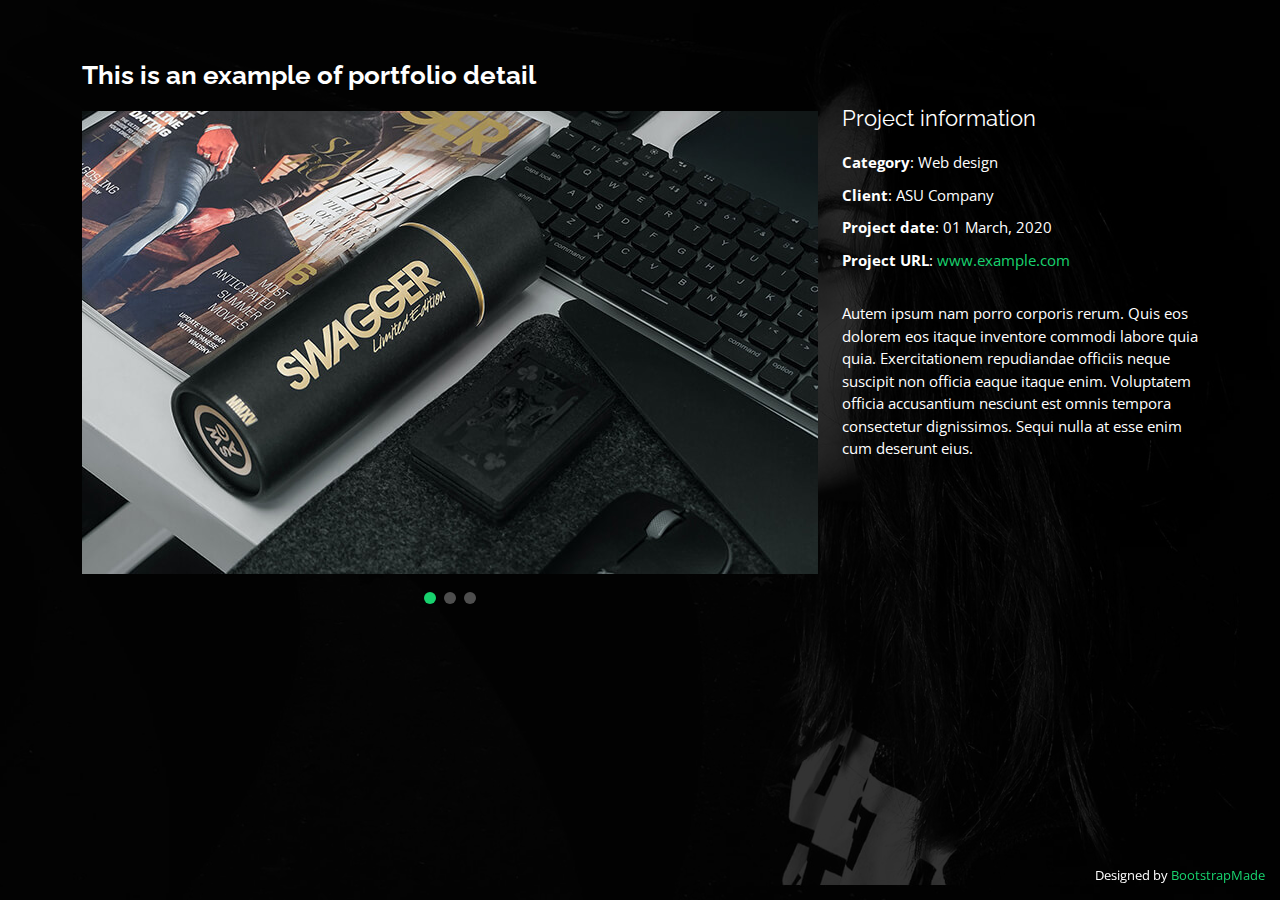
==== portfolio-details.html @ 7d9355af "add new" ====
<!DOCTYPE html>
<html lang="en">

<head>
  <meta charset="utf-8">
  <meta content="width=device-width, initial-scale=1.0" name="viewport">

  <title>Portfolio Details - Personal Bootstrap Template</title>
  <meta content="" name="description">
  <meta content="" name="keywords">

  <!-- Favicons -->
  <link href="assets/img/favicon.png" rel="icon">
  <link href="assets/img/apple-touch-icon.png" rel="apple-touch-icon">

  <!-- Google Fonts -->
  <link href="https://fonts.googleapis.com/css?family=Open+Sans:300,300i,400,400i,600,600i,700,700i|Raleway:300,300i,400,400i,500,500i,600,600i,700,700i|Poppins:300,300i,400,400i,500,500i,600,600i,700,700i" rel="stylesheet">

  <!-- Vendor CSS Files -->
  <link href="assets/vendor/bootstrap/css/bootstrap.min.css" rel="stylesheet">
  <link href="assets/vendor/bootstrap-icons/bootstrap-icons.css" rel="stylesheet">
  <link href="assets/vendor/boxicons/css/boxicons.min.css" rel="stylesheet">
  <link href="assets/vendor/glightbox/css/glightbox.min.css" rel="stylesheet">
  <link href="assets/vendor/remixicon/remixicon.css" rel="stylesheet">
  <link href="assets/vendor/swiper/swiper-bundle.min.css" rel="stylesheet">

  <!-- Template Main CSS File -->
  <link href="assets/css/style.css" rel="stylesheet">

  <!-- =======================================================
  * Template Name: Personal
  * Template URL: https://bootstrapmade.com/personal-free-resume-bootstrap-template/
  * Updated: Mar 17 2024 with Bootstrap v5.3.3
  * Author: BootstrapMade.com
  * License: https://bootstrapmade.com/license/
  ======================================================== -->
</head>

<body>

  <main id="main">

    <!-- ======= Portfolio Details ======= -->
    <div id="portfolio-details" class="portfolio-details">
      <div class="container">

        <div class="row">

          <div class="col-lg-8">
            <h2 class="portfolio-title">This is an example of portfolio detail</h2>

            <div class="portfolio-details-slider swiper">
              <div class="swiper-wrapper align-items-center">

                <div class="swiper-slide">
                  <img src="assets/img/portfolio/portfolio-details-1.jpg" alt="">
                </div>

                <div class="swiper-slide">
                  <img src="assets/img/portfolio/portfolio-details-2.jpg" alt="">
                </div>

                <div class="swiper-slide">
                  <img src="assets/img/portfolio/portfolio-details-3.jpg" alt="">
                </div>

              </div>
              <div class="swiper-pagination"></div>
            </div>

          </div>

          <div class="col-lg-4 portfolio-info">
            <h3>Project information</h3>
            <ul>
              <li><strong>Category</strong>: Web design</li>
              <li><strong>Client</strong>: ASU Company</li>
              <li><strong>Project date</strong>: 01 March, 2020</li>
              <li><strong>Project URL</strong>: <a href="#">www.example.com</a></li>
            </ul>

            <p>
              Autem ipsum nam porro corporis rerum. Quis eos dolorem eos itaque inventore commodi labore quia quia. Exercitationem repudiandae officiis neque suscipit non officia eaque itaque enim. Voluptatem officia accusantium nesciunt est omnis tempora consectetur dignissimos. Sequi nulla at esse enim cum deserunt eius.
            </p>
          </div>

        </div>

      </div>
    </div><!-- End Portfolio Details -->

  </main><!-- End #main -->

  <div class="credits">
    <!-- All the links in the footer should remain intact. -->
    <!-- You can delete the links only if you purchased the pro version. -->
    <!-- Licensing information: https://bootstrapmade.com/license/ -->
    <!-- Purchase the pro version with working PHP/AJAX contact form: https://bootstrapmade.com/personal-free-resume-bootstrap-template/ -->
    Designed by <a href="https://bootstrapmade.com/">BootstrapMade</a>
  </div>

  <!-- Vendor JS Files -->
  <script src="assets/vendor/purecounter/purecounter_vanilla.js"></script>
  <script src="assets/vendor/bootstrap/js/bootstrap.bundle.min.js"></script>
  <script src="assets/vendor/glightbox/js/glightbox.min.js"></script>
  <script src="assets/vendor/isotope-layout/isotope.pkgd.min.js"></script>
  <script src="assets/vendor/swiper/swiper-bundle.min.js"></script>
  <script src="assets/vendor/waypoints/noframework.waypoints.js"></script>
  <script src="assets/vendor/php-email-form/validate.js"></script>

  <!-- Template Main JS File -->
  <script src="assets/js/main.js"></script>

</body>

</html>
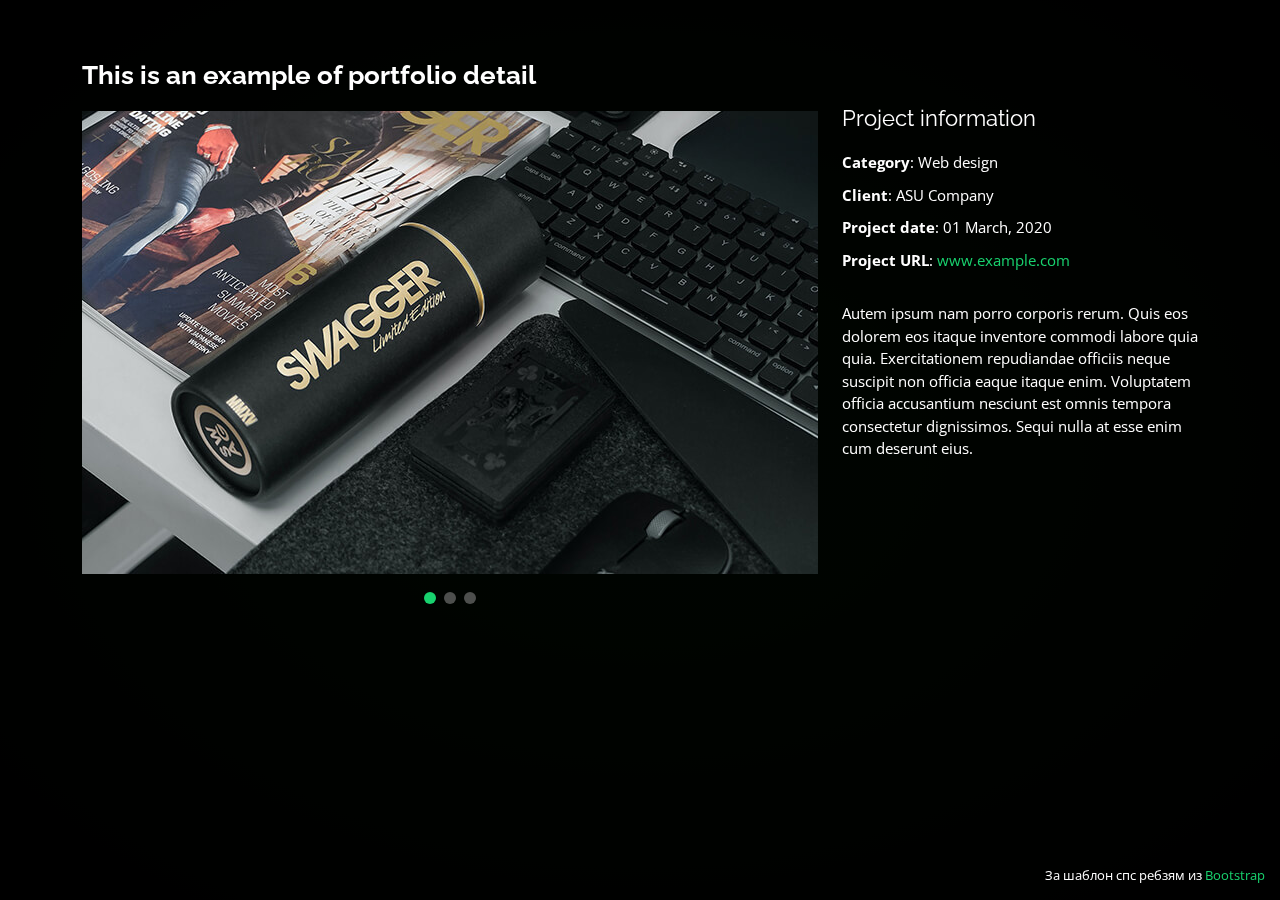
==== commit 12e12d29: "tooltips upd" ====
--- a/portfolio-details.html
+++ b/portfolio-details.html
@@ -92,11 +92,7 @@
   </main><!-- End #main -->
 
   <div class="credits">
-    <!-- All the links in the footer should remain intact. -->
-    <!-- You can delete the links only if you purchased the pro version. -->
-    <!-- Licensing information: https://bootstrapmade.com/license/ -->
-    <!-- Purchase the pro version with working PHP/AJAX contact form: https://bootstrapmade.com/personal-free-resume-bootstrap-template/ -->
-    Designed by <a href="https://bootstrapmade.com/">BootstrapMade</a>
+    За шаблон спс ребзям из <a href="https://bootstrapmade.com/">Bootstrap</a>
   </div>
 
   <!-- Vendor JS Files -->
--- a/assets/css/style.css
+++ b/assets/css/style.css
@@ -9,31 +9,20 @@
 /*--------------------------------------------------------------
 # General
 --------------------------------------------------------------*/
-body {
-  font-family: "Open Sans", sans-serif;
-  background-color: #040404;
-  color: #fff;
-  position: relative;
-  background: transparent;
-}
-
-body::before {
-  content: "";
-  position: fixed;
-  background: #040404 url("../img/bg.jpg") top right no-repeat;
-  background-size: cover;
-  left: 0;
-  right: 0;
-  top: 0;
-  height: 100vh;
-  z-index: -1;
-}
+
+
+@import "animcircles.css";
+
+@import "spantooltips.css";
+
+@import "bglines.css";
 
 @media (min-width: 1024px) {
   body::before {
     background-attachment: fixed;
   }
 }
+
 
 a {
   color: #18d26e;
@@ -99,6 +88,17 @@
   padding-bottom: 6px;
 }
 
+#header h3 {
+  font-size: 18px;
+  margin-top: 20px;
+  margin-right: 20vh;
+  color: rgba(255, 255, 255, 0.575);
+}
+
+#header h3 span {
+  color: rgba(255, 255, 255, 0.767);
+}
+
 #header img {
   padding: 0;
   margin: 0;
@@ -160,6 +160,10 @@
 
 #header.header-top .social-links,
 #header.header-top h2 {
+  display: none;
+}
+
+#header.header-top h3 {
   display: none;
 }
 
@@ -413,6 +417,14 @@
   font-size: 26px;
   color: #18d26e;
 }
+
+.about-me .content h3 span {
+  font-weight: 700;
+  font-size: 18px;
+  color: #177543;
+}
+
+
 
 .about-me .content ul {
   list-style: none;
@@ -1187,4 +1199,7 @@
 
 .credits a:hover {
   color: #fff;
-}+}
+
+
+
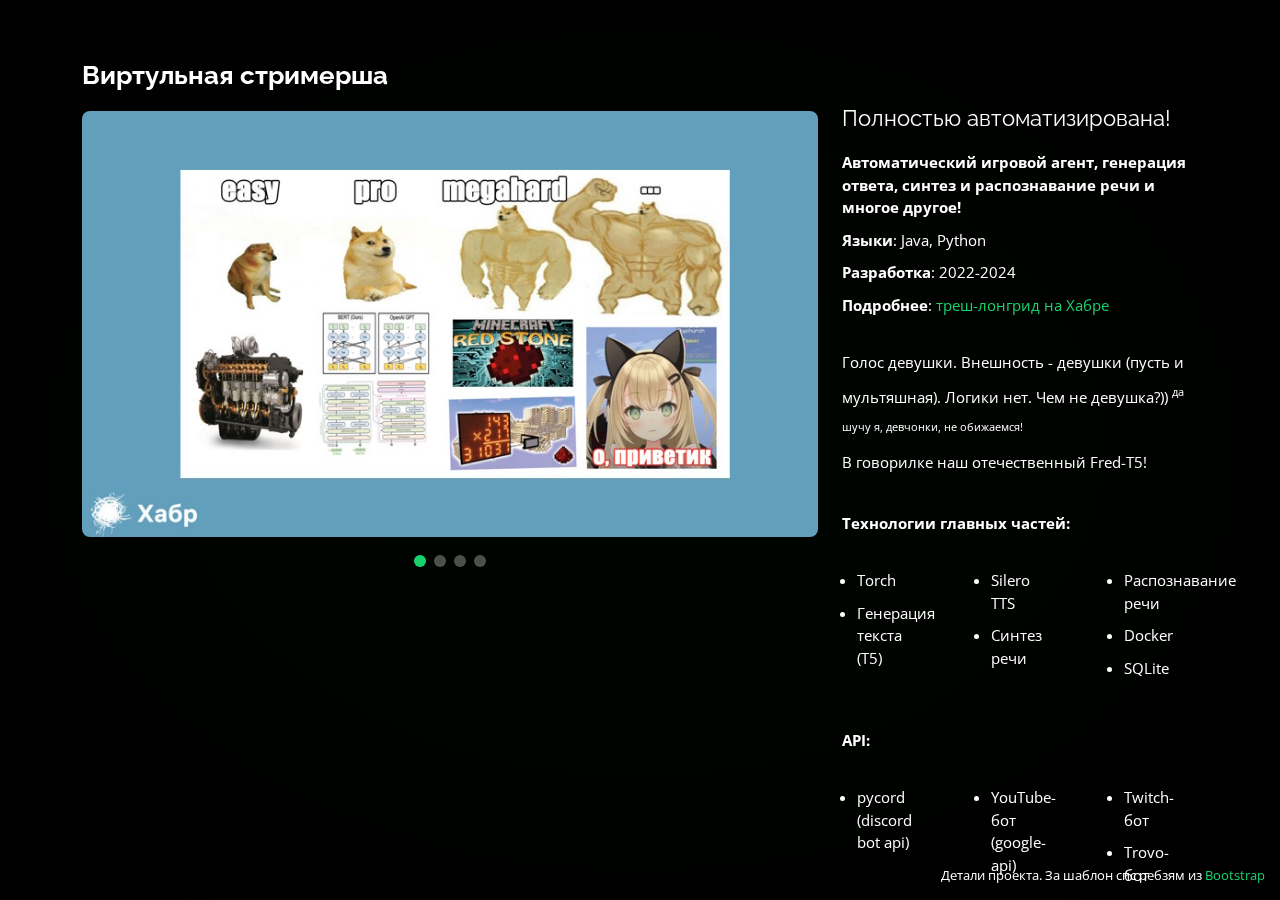
==== commit 75c04a66: "Release v2 (add details)" ====
--- a/portfolio-details.html
+++ b/portfolio-details.html
@@ -5,7 +5,7 @@
   <meta charset="utf-8">
   <meta content="width=device-width, initial-scale=1.0" name="viewport">
 
-  <title>Portfolio Details - Personal Bootstrap Template</title>
+  <title>Детали - виртуальная стримерша!</title>
   <meta content="" name="description">
   <meta content="" name="keywords">
 
@@ -44,26 +44,99 @@
     <div id="portfolio-details" class="portfolio-details">
       <div class="container">
 
-        <div class="row">
+        <div class="row portfolio">
 
           <div class="col-lg-8">
-            <h2 class="portfolio-title">This is an example of portfolio detail</h2>
+            <h2 class="portfolio-title">Виртульная стримерша</h2>
 
             <div class="portfolio-details-slider swiper">
               <div class="swiper-wrapper align-items-center">
 
                 <div class="swiper-slide">
-                  <img src="assets/img/portfolio/portfolio-details-1.jpg" alt="">
-                </div>
-
-                <div class="swiper-slide">
-                  <img src="assets/img/portfolio/portfolio-details-2.jpg" alt="">
-                </div>
-
-                <div class="swiper-slide">
-                  <img src="assets/img/portfolio/portfolio-details-3.jpg" alt="">
-                </div>
-
+                  <div class="box show portfolio-wrap"  >
+                    <img src="assets/img/portfolio/portfolio-details-2.jpg" alt="">
+                    <div class="portfolio-info">
+                      <h4>«Создаём свою стример-тян из зефира и палок»</h4>
+                      <p>Подробная статья на хабре!</p>
+                      <div class="portfolio-links">
+                        <a href="https://habr.com/ru/articles/812387/" target="_blank" rel="noopener noreferrer">
+                        <i class="bi bi-file-text-fill"></i></a>
+                      </div>
+                    </div>
+                  </div>
+                </div>
+
+                <div class="swiper-slide">
+                  <div class="box show portfolio-wrap">
+                    <img src="assets/img/portfolio/NetTyanDemoSmall.gif" alt="">
+                    <div class="portfolio-info">
+                      <h4>Замена кожаным стримерам?</h4>
+                      <p>А на заводах как раз рук не хватает</p>
+                      <div class="portfolio-links">
+                        <a href="https://www.youtube-nocookie.com/embed/RGiWxmmdU3A"
+                        data-gallery="autoStreamerGallery"
+                        class="portfolio-lightbox"
+                        title="ИИ до фильтров))">
+                        <i class="bi bi-youtube"></i></a>
+                      </div>
+                    </div>
+                  </div>
+                </div>
+
+
+
+
+                
+                <div class="swiper-slide">
+                  <!-- width="451" height="801" YT shorts size-->
+                  <!-- width="800" height="463" standart size 490 463 -->
+                  <!-- autoplay (need muted to work bcs of safety) -->
+                  <!-- src="link?controls=0?autoplay=1" https://www.w3schools.com/html/html_youtube.asp -->
+                  <!-- playlists
+                  https://stackoverflow.com/questions/16114615/how-to-embed-youtube-videos-as-playlist
+                  ?playlist=VIDEOID_1,VIDEOID_2
+                  ?listType=playlist&list=PLAYLIST_ID -->
+                  <div class="box show portfolio-wrap">
+                    <img src="assets/img/portfolio/portfolio-details-3.jpg" alt="">
+                    <div class="portfolio-info">
+                      <h4>Типичное общение в чате</h4>
+                      <p>Полезный совет молодым от ИИ</p>
+                      <div class="portfolio-links">
+                        <a href="https://www.youtube-nocookie.com/embed/QD61Kk4e1eY"
+                        data-gallery="autoStreamerGallery"
+                        class="portfolio-lightbox"
+                        title="Полезный совет молодым от ИИ))">
+                        <i class="bi bi-youtube"></i></a>
+                      </div>
+                    </div>
+                        <!--<div class="inner">
+                          <a href="https://www.youtube-nocookie.com/embed/Ga6RYejo6Hk" class="glightbox3">
+                            <img src="assets/img/portfolio/portfolio-details-3.jpg" alt="image">
+                          </a>
+                        </div> -->
+                  </div>
+                    
+                    <!--<iframe class="video" width="800" height="463"
+                      src="https://www.youtube.com/embed/QD61Kk4e1eY?controls=0" title="Полезный совет молодым от ИИ NetTyan ☝️ | neurodeva с помощью #Twitch #ai #ии #тренды #нейросеть" frameborder="0" allow="accelerometer; autoplay; clipboard-write; encrypted-media; gyroscope; picture-in-picture; web-share" referrerpolicy="strict-origin-when-cross-origin" allowfullscreen>
+                    </iframe> -->
+                  
+                </div>
+
+                <div class="swiper-slide">
+                  <div class="box show portfolio-wrap"  >
+                    <img src="assets/img/portfolio/ntschemes.jpg" alt="">
+                    <div class="portfolio-info">
+                      <h4>Какие-то схемы</h4>
+                      <p>Читать подробнее на хабре</p>
+                      <div class="portfolio-links">
+                        <a href="https://habr.com/ru/articles/812387/" target="_blank" rel="noopener noreferrer">
+                        <i class="bi bi-file-text-fill"></i></a>
+                      </div>
+                    </div>
+                  </div>
+                </div>
+
+                
               </div>
               <div class="swiper-pagination"></div>
             </div>
@@ -71,17 +144,50 @@
           </div>
 
           <div class="col-lg-4 portfolio-info">
-            <h3>Project information</h3>
-            <ul>
-              <li><strong>Category</strong>: Web design</li>
-              <li><strong>Client</strong>: ASU Company</li>
-              <li><strong>Project date</strong>: 01 March, 2020</li>
-              <li><strong>Project URL</strong>: <a href="#">www.example.com</a></li>
+            <h3>Полностью автоматизирована!</h3>
+            <ul class="nodotlist">
+              <li><strong>Автоматический игровой агент, генерация ответа, синтез и распознавание речи и многое другое!</strong></li>
+              <li><strong>Языки</strong>: Java, Python</li>
+              <li><strong>Разработка</strong>: 2022-2024</li>
+              <li><strong>Подробнее</strong>: <a href="https://habr.com/ru/articles/812387/"  target="_blank" rel="noopener noreferrer">треш-лонгрид на Хабре</a></li>
             </ul>
 
             <p>
-              Autem ipsum nam porro corporis rerum. Quis eos dolorem eos itaque inventore commodi labore quia quia. Exercitationem repudiandae officiis neque suscipit non officia eaque itaque enim. Voluptatem officia accusantium nesciunt est omnis tempora consectetur dignissimos. Sequi nulla at esse enim cum deserunt eius.
+              Голос девушки. Внешность - девушки (пусть и мультяшная).
+              Логики нет. Чем не девушка?)) <span>да шучу я, девчонки, не обижаемся!</span>
+              <br>
+              В говорилке наш отечественный Fred-T5!
             </p>
+            <p><strong>Технологии главных частей:</strong></p>
+            <ul class="mcolumn">
+              <li>Torch</li>
+              <li>Генерация текста (T5)</li>
+              <li>Silero TTS</li>
+              <li>Синтез речи</li>
+              <li>Распознавание речи</li>
+              <li>Docker</li>
+              <li>SQLite</li>
+            </ul>
+
+            <p><strong>API:</strong></p>
+            <ul class="mcolumn">
+              <li>pycord (discord bot api)</li>
+              <li>YouTube-бот (google-api)</li>
+              <li>Twitch-бот</li>
+              <li>Trovo-бот</li>
+            </ul>
+
+            <p><strong>Технологии игровой части:</strong></p>
+            <ul class="mcolumn">
+              <li>Minecraft fabric mod</li>
+              <li>Gradle</li>
+              <li>ONNX</li>
+              <li>TF Keras</li>
+              <li>Regex (МНОГО)</li>
+              <li>Py4J</li>
+            </ul>
+
+
           </div>
 
         </div>
@@ -92,7 +198,7 @@
   </main><!-- End #main -->
 
   <div class="credits">
-    За шаблон спс ребзям из <a href="https://bootstrapmade.com/">Bootstrap</a>
+    Детали проекта. За шаблон спс ребзям из <a href="https://bootstrapmade.com/">Bootstrap</a>
   </div>
 
   <!-- Vendor JS Files -->
--- a/assets/css/style.css
+++ b/assets/css/style.css
@@ -21,6 +21,10 @@
   body::before {
     background-attachment: fixed;
   }
+}
+
+:root {
+  --accent-col: #18d26e;
 }
 
 
@@ -84,14 +88,14 @@
 
 #header h2 span {
   color: #fff;
-  border-bottom: 2px solid #18d26e;
+  border-bottom: 2px solid var(--accent-col);
   padding-bottom: 6px;
 }
 
 #header h3 {
   font-size: 18px;
   margin-top: 20px;
-  margin-right: 20vh;
+  margin-right: 50%;
   color: rgba(255, 255, 255, 0.575);
 }
 
@@ -102,6 +106,12 @@
 #header img {
   padding: 0;
   margin: 0;
+}
+
+/* ADD IMG BORDER RADIUS!!! */
+
+img {
+  border-radius: 0.5em;
 }
 
 #header .social-links {
@@ -124,7 +134,7 @@
 }
 
 #header .social-links a:hover {
-  background: #18d26e;
+  background: var(--accent-col);
 }
 
 @media (max-width: 992px) {
@@ -133,8 +143,17 @@
   }
 
   #header h2 {
+    
     font-size: 20px;
     line-height: 30px;
+  }
+
+  #header h3 {
+    margin-left: 10%;
+    margin-right: 10%;
+    text-align: center;
+    font-size: 18px;
+    line-height: 26px;
   }
 
   #header .social-links {
@@ -261,7 +280,7 @@
 .navbar li:hover>a:before,
 .navbar .active:before {
   visibility: visible;
-  width: 25px;
+  width: 100%;
 }
 
 .navbar a:hover,
@@ -274,6 +293,11 @@
 /**
 * Mobile Navigation 
 */
+.navbar .active:before {
+  visibility: visible;
+  width: 1em;
+}
+
 .mobile-nav-toggle {
   color: #fff;
   font-size: 28px;
@@ -399,6 +423,27 @@
   margin: 4px 10px;
 }
 
+.section-title h5 {
+  font-size: 14px;
+  font-weight: 500;
+  padding: 0;
+  line-height: 1px;
+  margin: 0 0 20px 0;
+  letter-spacing: 2px;
+  text-transform: uppercase;
+  color: #aaaaaa;
+  font-family: "Poppins", sans-serif;
+}
+
+.section-title h5::after {
+  content: "";
+  width: 120px;
+  height: 1px;
+  display: inline-block;
+  background: #e24800;
+  margin: 4px 10px;
+}
+
 .section-title p {
   margin: 0;
   margin: -15px 0 15px 0;
@@ -412,6 +457,10 @@
 /*--------------------------------------------------------------
 # About
 --------------------------------------------------------------*/
+
+
+
+
 .about-me .content h3 {
   font-weight: 700;
   font-size: 26px;
@@ -420,7 +469,8 @@
 
 .about-me .content h3 span {
   font-weight: 700;
-  font-size: 18px;
+  font-size: 0.5em;
+  vertical-align: text-top;
   color: #177543;
 }
 
@@ -434,22 +484,25 @@
 .about-me .content ul li {
   margin-bottom: 20px;
   display: flex;
-  align-items: center;
+  align-items: text-top;
 }
 
 .about-me .content ul strong {
   margin-right: 10px;
+  
 }
 
 .about-me .content ul i {
   font-size: 16px;
   margin-right: 5px;
   color: #18d26e;
-  line-height: 0;
+  line-height: -1em;
+  
 }
 
 .about-me .content p:last-child {
   margin-bottom: 0;
+  
 }
 
 /*--------------------------------------------------------------
@@ -465,6 +518,7 @@
   position: relative;
   text-align: center;
   background: rgba(255, 255, 255, 0.08);
+  border-radius: 0.7em;
 }
 
 .counts .count-box i {
@@ -529,6 +583,14 @@
   transition: 0.9s;
   background-color: #18d26e;
 }
+
+.skills .progress-bar2 {
+  width: 1px;
+  height: 10px;
+  transition: 0.9s;
+  background-color: #e24800;
+}
+
 
 /*--------------------------------------------------------------
 # Interests
@@ -789,7 +851,7 @@
   margin-bottom: 30px;
 }
 
-.portfolio #portfolio-flters {
+#portfolio-flters {
   padding: 0;
   margin: 0 auto 15px auto;
   list-style: none;
@@ -798,7 +860,7 @@
   padding: 2px 15px;
 }
 
-.portfolio #portfolio-flters li {
+#portfolio-flters li {
   cursor: pointer;
   display: inline-block;
   padding: 8px 16px 10px 16px;
@@ -813,16 +875,16 @@
   border-radius: 4px;
 }
 
-.portfolio #portfolio-flters li:hover,
-.portfolio #portfolio-flters li.filter-active {
+#portfolio-flters li:hover,
+#portfolio-flters li.filter-active {
   background: #18d26e;
 }
 
-.portfolio #portfolio-flters li:last-child {
+#portfolio-flters li:last-child {
   margin-right: 0;
 }
 
-.portfolio .portfolio-wrap {
+.portfolio-wrap {
   transition: 0.3s;
   position: relative;
   overflow: hidden;
@@ -830,7 +892,7 @@
   background: rgba(0, 0, 0, 0.6);
 }
 
-.portfolio .portfolio-wrap::before {
+.portfolio-wrap::before {
   content: "";
   background: rgba(0, 0, 0, 0.6);
   position: absolute;
@@ -952,6 +1014,7 @@
   top: 0;
   bottom: 0;
   overflow-y: auto;
+
 }
 
 .portfolio-details .container {
@@ -976,25 +1039,51 @@
 }
 
 .portfolio-details .portfolio-info ul {
+
+  font-size: 15px;
+}
+
+.nodotlist {
+  padding: 0;
   list-style: none;
-  padding: 0;
-  font-size: 15px;
 }
 
 .portfolio-details .portfolio-info ul li+li {
   margin-top: 10px;
 }
 
+.mcolumn {
+  padding: 1em;
+  column-gap: 5em;
+  columns: 3;
+}
+
 .portfolio-details .portfolio-info p {
   font-size: 15px;
+  line-height: 2em;
   padding: 15px 0 0 0;
 }
+
+.portfolio-details .portfolio-info p span {
+  font-size: 0.7em;
+  vertical-align: text-bottom;
+}
+
 
 @media (max-width: 992px) {
   .portfolio-details .portfolio-info {
     padding-top: 20px;
   }
 }
+
+.portfolio-details-slider{
+  text-align: center;
+}
+
+.portfolio-details .swiper-slide img {
+  width: 100%;
+}
+
 
 .portfolio-details .swiper-pagination {
   margin-top: 20px;
@@ -1172,6 +1261,19 @@
 /*--------------------------------------------------------------
 # Credits
 --------------------------------------------------------------*/
+
+.footerfilter {
+  position: fixed;
+  right: 0;
+  left: 0;
+  bottom: 0;
+  padding: 15px;
+  font-size: 13px;
+  color: #fff;
+  background: rgba(0, 0, 0, 0.8);
+  z-index: 999998;
+}
+
 .credits {
   position: fixed;
   right: 0;
@@ -1184,6 +1286,8 @@
   z-index: 999999;
 }
 
+
+
 @media (max-width: 992px) {
   .credits {
     text-align: center;
